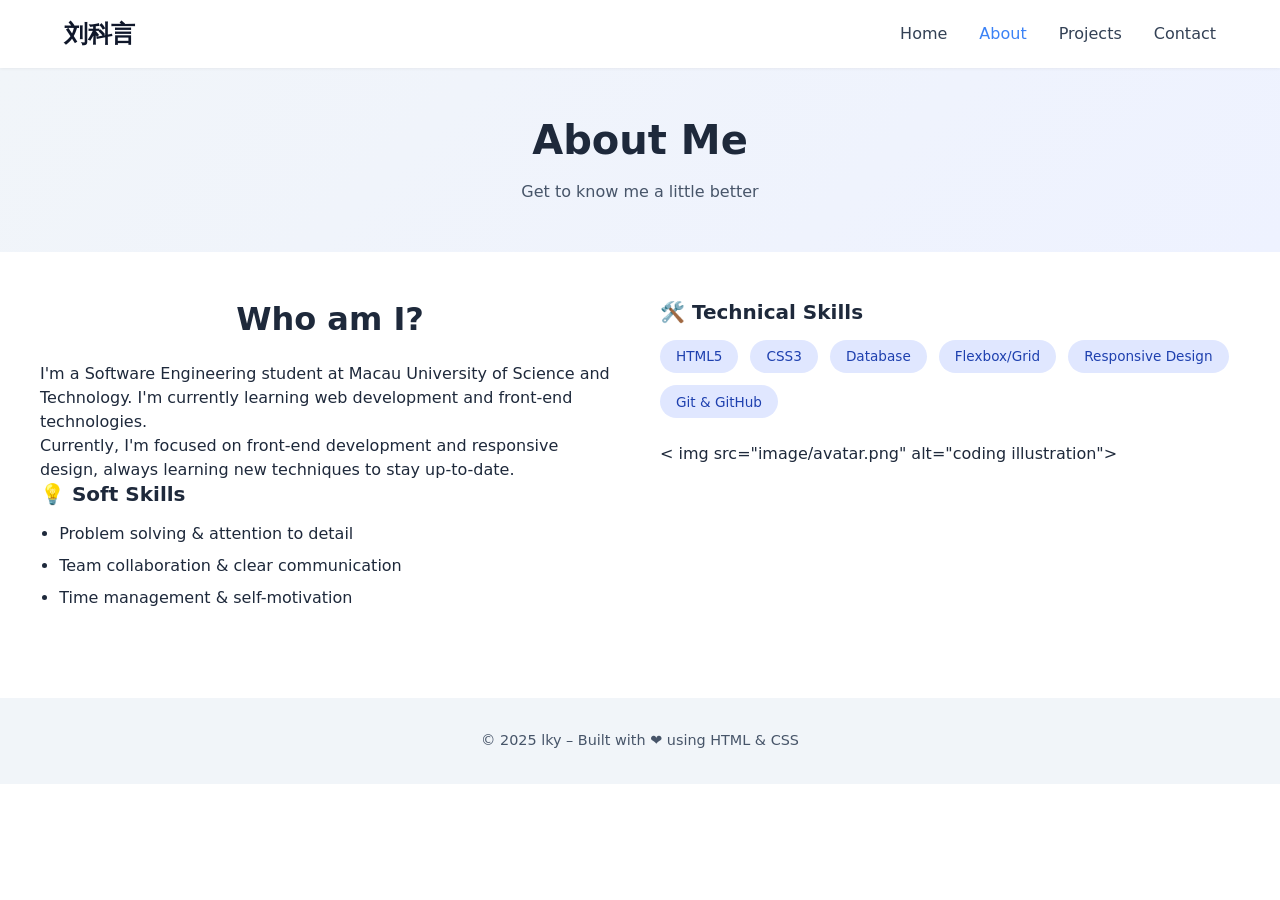
==== Individual web/about.html @ 5f8def65 "Add files via upload" ====
<!DOCTYPE html>
<html lang="en">
<head>
  <meta charset="UTF-8">
  <meta name="viewport" content="width=device-width, initial-scale=1.0">
  <title>About Me | Your Name</title>
  <link rel="stylesheet" href="style.css">
</head>
<body>

  <header>
    <div class="container header-container">
      <div class="logo"><a href=" ">刘科言</a ></div>
      <nav>
        <ul class="nav-links">
          <li><a href="index.html">Home</a ></li>
          <li><a href="about.html" class="active">About</a ></li>
          <li><a href="projects.html">Projects</a ></li>
          <li><a href="contact.html">Contact</a ></li>
        </ul>
      </nav>
    </div>
  </header>

  <main>
    <section class="page-header">
      <div class="container">
        <h1>About Me</h1>
        <p>Get to know me a little better</p >
      </div>
    </section>

    <section class="about-content">
      <div class="container about-grid">
        <div class="about-text">
          <h2>Who am I?</h2>
          <p>I'm a ‌Software Engineering student at Macau University of Science and Technology‌. I'm currently learning web development and front-end technologies.</p >
          <p>Currently, I'm focused on front-end development and responsive design, always learning new techniques to stay up-to-date.</p >
          <h3>💡 Soft Skills</h3>
          <ul>
            <li>Problem solving & attention to detail</li>
            <li>Team collaboration & clear communication</li>
            <li>Time management & self-motivation</li>
          </ul>
        </div>
        <div class="about-skills">
          <h3>🛠️ Technical Skills</h3>
          <div class="skill-tags">
            <span>HTML5</span>
            <span>CSS3</span>
            <span>Database</span>
            <span>Flexbox/Grid</span>
            <span>Responsive Design</span>
            <span>Git & GitHub</span>
          </div>
          <div class="about-extra-img">
            < img src="image/avatar.png"
                 alt="coding illustration">
          </div>
        </div>
      </div>
    </section>
  </main>

  <footer>
    <div class="container">
      <p>© 2025 lky – Built with ❤️ using HTML & CSS</p >
    </div>
  </footer>

</body>
</html>
---- Individual web/style.css ----
/* ---------- RESET & BASE ---------- */
* {
  margin: 0;
  padding: 0;
  box-sizing: border-box;
}

body {
  font-family: system-ui, 'Segoe UI', 'Roboto', 'Helvetica Neue', sans-serif;
  line-height: 1.5;
  color: #1e293b;
  background-color: #ffffff;
}

.container {
  max-width: 1200px;
  margin: 0 auto;
  padding: 0 1.5rem;
}

/* ---------- TYPOGRAPHY ---------- */
h1, h2, h3 {
  font-weight: 600;
  line-height: 1.2;
}

h1 {
  font-size: 2.5rem;
  margin-bottom: 1rem;
}

h2 {
  font-size: 2rem;
  margin-bottom: 1.5rem;
  text-align: center;
}

h3 {
  font-size: 1.25rem;
  margin-bottom: 0.5rem;
}

.highlight {
  color: #3b82f6;
}

/* ---------- HEADER & NAVIGATION ---------- */
header {
  background-color: white;
  box-shadow: 0 1px 3px rgba(0,0,0,0.05);
  position: sticky;
  top: 0;
  z-index: 10;
}

.header-container {
  display: flex;
  justify-content: space-between;
  align-items: center;
  flex-wrap: wrap;
  padding: 1rem 1.5rem;
}

.logo a {
  font-size: 1.5rem;
  font-weight: 700;
  text-decoration: none;
  color: #0f172a;
  letter-spacing: -0.5px;
}

.nav-links {
  display: flex;
  gap: 2rem;
  list-style: none;
}

.nav-links a {
  text-decoration: none;
  font-weight: 500;
  color: #334155;
  transition: color 0.2s;
}

.nav-links a:hover,
.nav-links a.active {
  color: #3b82f6;
}

/* ---------- BUTTONS ---------- */
.btn {
  display: inline-block;
  background-color: #3b82f6;
  color: white;
  font-weight: 600;
  padding: 0.75rem 1.8rem;
  border-radius: 40px;
  text-decoration: none;
  transition: background 0.2s, transform 0.1s;
  border: none;
  cursor: pointer;
}

.btn:hover {
  background-color: #2563eb;
}

/* ---------- HERO SECTION (HOME) ---------- */
.hero {
  padding: 4rem 0 3rem;
}

.hero-grid {
  display: flex;
  align-items: center;
  gap: 2rem;
  flex-wrap: wrap;
}

.hero-text {
  flex: 1.2;
}

.hero-text p {
  font-size: 1.2rem;
  color: #475569;
  margin: 1rem 0 2rem;
}

.hero-image {
  flex: 1;
  text-align: center;
}

.profile-img {
  width: 260px;
  height: 260px;
  border-radius: 50%;
  object-fit: cover;
  box-shadow: 0 20px 30px -12px rgba(0,0,0,0.15);
}

/* ---------- FEATURES GRID (HOME) ---------- */
.highlights {
  padding: 3rem 0 4rem;
  background: #f8fafc;
}

.features-grid {
  display: grid;
  grid-template-columns: repeat(auto-fit, minmax(260px, 1fr));
  gap: 2rem;
  margin-top: 2rem;
}

.feature-card {
  background: white;
  padding: 1.8rem;
  border-radius: 24px;
  box-shadow: 0 4px 6px -2px #e2e8f0;
  text-align: center;
  transition: transform 0.2s;
}

.feature-card:hover {
  transform: translateY(-5px);
}

/* ---------- PAGE HEADER ---------- */
.page-header {
  background: linear-gradient(135deg, #f1f5f9 0%, #eef2ff 100%);
  padding: 3rem 0;
  text-align: center;
}

.page-header p {
  color: #475569;
  max-width: 600px;
  margin: 0 auto;
}

/* ---------- ABOUT PAGE (GRID) ---------- */
.about-grid {
  display: grid;
  grid-template-columns: 1fr 1fr;
  gap: 2.5rem;
  padding: 3rem 0;
}

.about-text ul {
  margin-top: 1rem;
  padding-left: 1.2rem;
}

.about-text li {
  margin: 0.5rem 0;
}

.skill-tags {
  display: flex;
  flex-wrap: wrap;
  gap: 0.75rem;
  margin: 1rem 0 1.5rem;
}

.skill-tags span {
  background: #e0e7ff;
  color: #1e40af;
  padding: 0.4rem 1rem;
  border-radius: 40px;
  font-size: 0.85rem;
  font-weight: 500;
}

.about-extra-img img,
.map-placeholder {
  width: 100%;
  border-radius: 20px;
  margin-top: 1rem;
}

/* ---------- PROJECTS PAGE (GRID) ---------- */
.projects-section {
  padding: 3rem 0;
}

.projects-grid {
  display: grid;
  grid-template-columns: repeat(auto-fill, minmax(320px, 1fr));
  gap: 2rem;
}

.project-card {
  background: white;
  border-radius: 24px;
  overflow: hidden;
  box-shadow: 0 10px 20px -5px rgba(0,0,0,0.05);
  transition: all 0.25s;
  border: 1px solid #eef2ff;
}

.project-card:hover {
  transform: translateY(-6px);
  box-shadow: 0 20px 30px -12px rgba(0,0,0,0.1);
}

.project-card img {
  width: 100%;
  height: 180px;
  object-fit: cover;
}

.card-content {
  padding: 1.5rem;
}

.tech-stack {
  margin-top: 1rem;
  font-size: 0.8rem;
  color: #3b82f6;
  font-weight: 500;
}

/* ---------- CONTACT PAGE (FLEX/GRID) ---------- */
.contact-section {
  padding: 3rem 0;
}

.contact-grid {
  display: grid;
  grid-template-columns: 1fr 1fr;
  gap: 3rem;
}

.contact-form form {
  display: flex;
  flex-direction: column;
  gap: 1rem;
}

label {
  font-weight: 600;
  margin-bottom: -0.2rem;
}

input, textarea {
  padding: 0.7rem 1rem;
  border: 1px solid #cbd5e1;
  border-radius: 16px;
  font-family: inherit;
  font-size: 1rem;
  transition: 0.2s;
}

input:focus, textarea:focus {
  outline: none;
  border-color: #3b82f6;
  box-shadow: 0 0 0 3px rgba(59,130,246,0.1);
}

.form-note {
  font-size: 0.8rem;
  color: #64748b;
  margin-top: 0.5rem;
}

.contact-info {
  background: #f8fafc;
  padding: 2rem;
  border-radius: 32px;
}

.info-item {
  display: flex;
  align-items: center;
  gap: 1rem;
  margin-bottom: 1.5rem;
}

.emoji {
  font-size: 1.6rem;
}

.social-links {
  display: flex;
  gap: 1.2rem;
  margin: 1.5rem 0;
}

.social-links a {
  text-decoration: none;
  color: #3b82f6;
  font-weight: 500;
}

/* ---------- FOOTER ---------- */
footer {
  text-align: center;
  padding: 2rem 0;
  background: #f1f5f9;
  margin-top: 2rem;
  font-size: 0.9rem;
  color: #475569;
}

/* ---------- RESPONSIVE (MOBILE) ---------- */
@media (max-width: 768px) {
  .header-container {
    flex-direction: column;
    gap: 1rem;
  }
  
  .nav-links {
    gap: 1.5rem;
    flex-wrap: wrap;
    justify-content: center;
  }

  .hero-grid {
    flex-direction: column-reverse;
    text-align: center;
  }
  
  .hero-text p {
    font-size: 1rem;
  }
  
  .profile-img {
    width: 180px;
    height: 180px;
  }
  
  h1 {
    font-size: 2rem;
  }
  
  h2 {
    font-size: 1.6rem;
  }

  .about-grid,
  .contact-grid {
    grid-template-columns: 1fr;
    gap: 2rem;
  }
  
  .projects-grid {
    grid-template-columns: 1fr;
  }
  
  .contact-info {
    order: 2;
  }
}

@media (max-width: 480px) {
  .container {
    padding: 0 1.2rem;
  }
  
  .btn {
    padding: 0.6rem 1.2rem;
  }
}
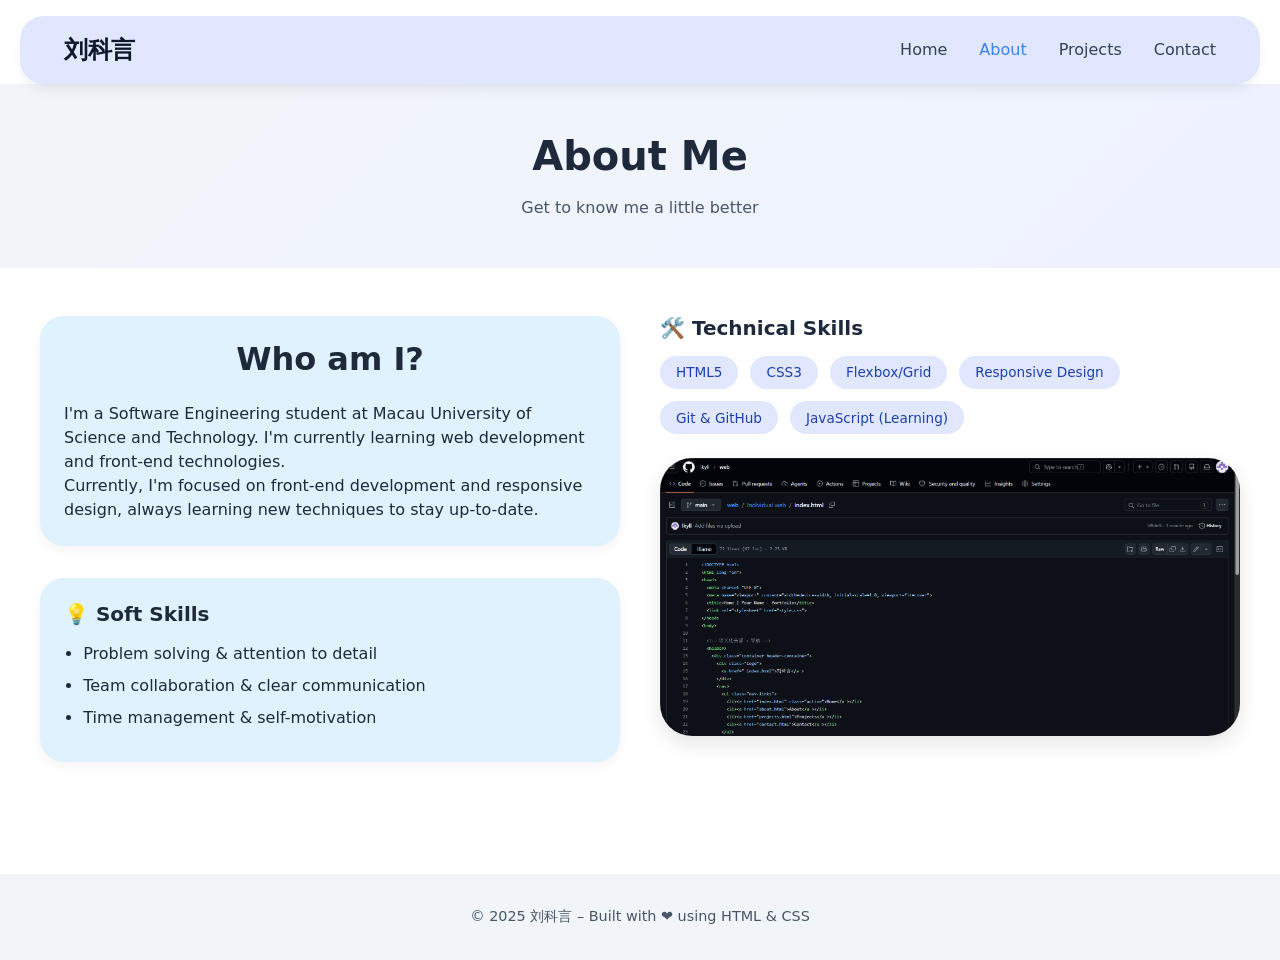
==== commit 3c7a999b: "Add files via upload" ====
--- a/Individual web/about.html
+++ b/Individual web/about.html
@@ -1,22 +1,22 @@
 <!DOCTYPE html>
-<html lang="en">
+<html lang="zh-CN">
 <head>
   <meta charset="UTF-8">
   <meta name="viewport" content="width=device-width, initial-scale=1.0">
-  <title>About Me | Your Name</title>
+  <title>About Me | 刘科言</title>
   <link rel="stylesheet" href="style.css">
 </head>
 <body>
 
   <header>
     <div class="container header-container">
-      <div class="logo"><a href=" ">刘科言</a ></div>
+      <div class="logo"><a href="index.html">刘科言</a></div>
       <nav>
         <ul class="nav-links">
-          <li><a href="index.html">Home</a ></li>
-          <li><a href="about.html" class="active">About</a ></li>
-          <li><a href="projects.html">Projects</a ></li>
-          <li><a href="contact.html">Contact</a ></li>
+          <li><a href="index.html">Home</a></li>
+          <li><a href="about.html" class="active">About</a></li>
+          <li><a href="projects.html">Projects</a></li>
+          <li><a href="contact.html">Contact</a></li>
         </ul>
       </nav>
     </div>
@@ -26,36 +26,46 @@
     <section class="page-header">
       <div class="container">
         <h1>About Me</h1>
-        <p>Get to know me a little better</p >
+        <p>Get to know me a little better</p>
       </div>
     </section>
 
     <section class="about-content">
       <div class="container about-grid">
+        <!-- 左侧：两个独立信息的卡片 -->
         <div class="about-text">
-          <h2>Who am I?</h2>
-          <p>I'm a ‌Software Engineering student at Macau University of Science and Technology‌. I'm currently learning web development and front-end technologies.</p >
-          <p>Currently, I'm focused on front-end development and responsive design, always learning new techniques to stay up-to-date.</p >
-          <h3>💡 Soft Skills</h3>
-          <ul>
-            <li>Problem solving & attention to detail</li>
-            <li>Team collaboration & clear communication</li>
-            <li>Time management & self-motivation</li>
-          </ul>
+          <!-- 卡片1：Who am I? -->
+          <div class="info-card">
+            <h2>Who am I?</h2>
+            <p>I'm a Software Engineering student at Macau University of Science and Technology. I'm currently learning web development and front-end technologies.</p>
+            <p>Currently, I'm focused on front-end development and responsive design, always learning new techniques to stay up-to-date.</p>
+          </div>
+
+          <!-- 卡片2：Soft Skills（添加额外类名用于下移间距） -->
+          <div class="info-card soft-skills-card">
+            <h3>💡 Soft Skills</h3>
+            <ul>
+              <li>Problem solving & attention to detail</li>
+              <li>Team collaboration & clear communication</li>
+              <li>Time management & self-motivation</li>
+            </ul>
+          </div>
         </div>
+
+        <!-- 右侧：技术标签 + 放大的头像图片 -->
         <div class="about-skills">
           <h3>🛠️ Technical Skills</h3>
           <div class="skill-tags">
             <span>HTML5</span>
             <span>CSS3</span>
-            <span>Database</span>
             <span>Flexbox/Grid</span>
             <span>Responsive Design</span>
             <span>Git & GitHub</span>
+            <span>JavaScript (Learning)</span>
           </div>
           <div class="about-extra-img">
-            < img src="image/avatar.png"
-                 alt="coding illustration">
+            <!-- 图片路径使用已经确认有效的 avatar.jpg，并添加类名以便放大 -->
+            <img src="images/page.png" alt="刘科言的照片" class="about-profile-img">
           </div>
         </div>
       </div>
@@ -64,7 +74,7 @@
 
   <footer>
     <div class="container">
-      <p>© 2025 lky – Built with ❤️ using HTML & CSS</p >
+      <p>© 2025 刘科言 – Built with ❤️ using HTML & CSS</p>
     </div>
   </footer>
 
--- a/Individual web/style.css
+++ b/Individual web/style.css
@@ -46,8 +46,10 @@
 
 /* ---------- HEADER & NAVIGATION ---------- */
 header {
-  background-color: white;
-  box-shadow: 0 1px 3px rgba(0,0,0,0.05);
+  background-color:#e0e7ff;
+  border-radius: 24px;
+  margin: 16px 20px 0 20px;
+  box-shadow: 0 8px 16px -6px rgba(0,0,0,0.1);
   position: sticky;
   top: 0;
   z-index: 10;
@@ -126,15 +128,21 @@
   color: #475569;
   margin: 1rem 0 2rem;
 }
-
+.hero-text,
+.future-card{
+  background: #dbeafe;
+  border-radius: 28px;
+  padding : 2rem;
+  box-shadow: 0 10px 20px -5px rgba(0,0,0,0.05);
+}
 .hero-image {
   flex: 1;
   text-align: center;
 }
 
 .profile-img {
-  width: 260px;
-  height: 260px;
+  width: 360px;
+  height: 360px;
   border-radius: 50%;
   object-fit: cover;
   box-shadow: 0 20px 30px -12px rgba(0,0,0,0.15);
@@ -154,10 +162,10 @@
 }
 
 .feature-card {
-  background: white;
+  background:#e0f2fe;
   padding: 1.8rem;
   border-radius: 24px;
-  box-shadow: 0 4px 6px -2px #e2e8f0;
+  box-shadow: 0 4px 12px rgba(0,0,0,0.05);
   text-align: center;
   transition: transform 0.2s;
 }
@@ -215,8 +223,8 @@
 .about-extra-img img,
 .map-placeholder {
   width: 100%;
-  border-radius: 20px;
-  margin-top: 1rem;
+  border-radius: 32px;
+  
 }
 
 /* ---------- PROJECTS PAGE (GRID) ---------- */
@@ -226,12 +234,12 @@
 
 .projects-grid {
   display: grid;
-  grid-template-columns: repeat(auto-fill, minmax(320px, 1fr));
+  grid-template-columns: repeat(2,1fr);
   gap: 2rem;
 }
 
 .project-card {
-  background: white;
+  background: #e0f2fe;
   border-radius: 24px;
   overflow: hidden;
   box-shadow: 0 10px 20px -5px rgba(0,0,0,0.05);
@@ -246,7 +254,7 @@
 
 .project-card img {
   width: 100%;
-  height: 180px;
+  height: 260px;
   object-fit: cover;
 }
 
@@ -401,4 +409,54 @@
   .btn {
     padding: 0.6rem 1.2rem;
   }
+}
+/* ===== About 页面新增样式 ===== */
+
+/* 1. 浅蓝色圆角背景框（与首页风格一致） */
+.info-card {
+  background-color: #e0f2fe;
+  border-radius: 24px;
+  padding: 1.5rem;
+  margin-bottom: 2rem;      /* 卡片之间的垂直间距 */
+  box-shadow: 0 4px 12px rgba(0,0,0,0.05);
+  transition: transform 0.2s;
+}
+
+.info-card:hover {
+  transform: translateY(-5px);
+}
+
+/* 2. Soft Skills 卡片额外下移（拉大与上一卡片的距离） */
+.soft-skills-card {
+  margin-top: 1rem;         /* 增加上边距，让 Soft Skills 区域更靠下 */
+}
+
+/* 3. 放大右侧图片（更大且居中） */
+.about-profile-img {
+  width: 100%;
+  max-width: 700px;         /* 明显放大，可根据喜好调整 */
+  border-radius: 24px;
+  display: block;
+  margin: 1.5rem auto 0;
+  box-shadow: 0 8px 20px rgba(0,0,0,0.1);
+}
+
+/* 移动端适配：图片稍微缩小一点 */
+@media (max-width: 768px) {
+  .about-profile-img {
+    max-width: 280px;
+  }
+  .info-card {
+    padding: 1.2rem;
+    margin-bottom: 1.5rem;
+  }
+}
+.map-placeholder {
+  width: 100%;
+  height: auto;
+  aspect-ratio: 16 / 9;
+  object-fit: cover
+  border-radius: 20px;
+  background-color: #f3f4f6;
+  margin-top: 1.5rem;
 }
